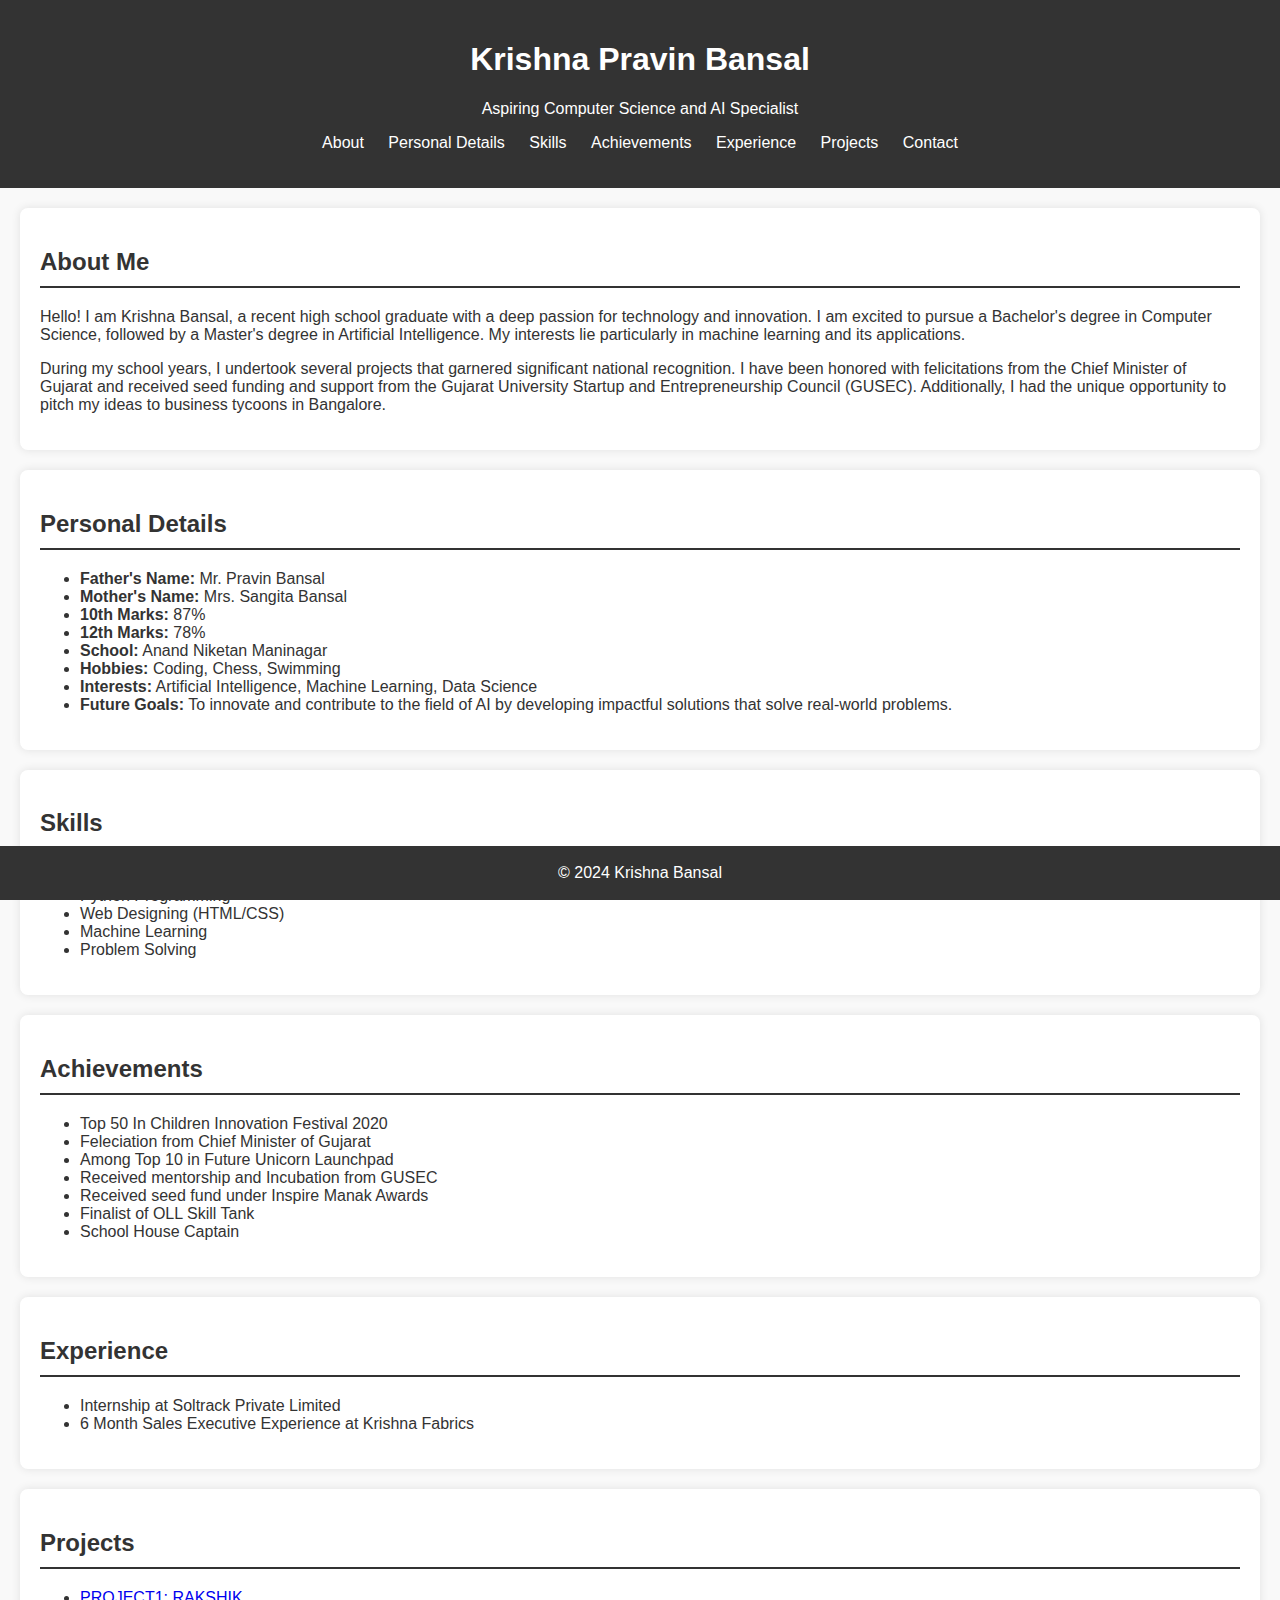
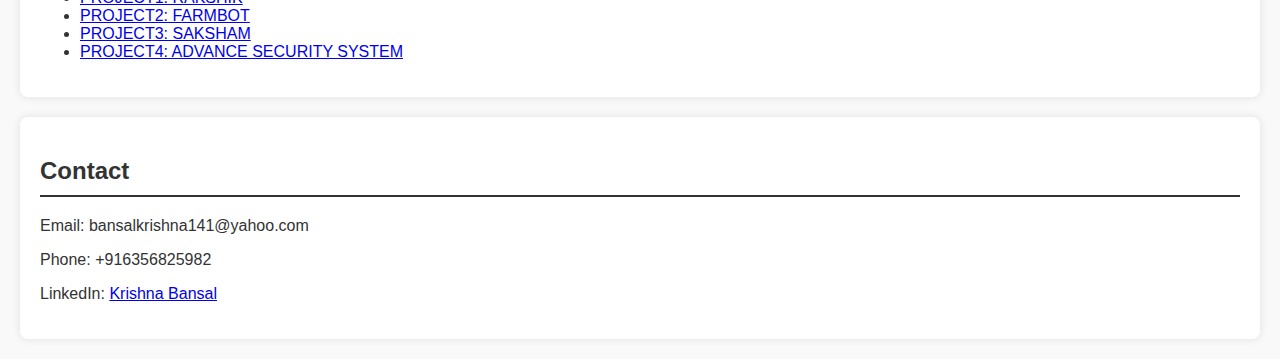
==== index.html @ b6003260 "Update index.html" ====
<!DOCTYPE html>
<html lang="en">
<head>
    <meta charset="UTF-8">
    <meta name="viewport" content="width=device-width, initial-scale=1.0">
    <title>Portfolio</title>
    <link rel="stylesheet" href="styles.css">
</head>
<body>
    <header>
        <h1>Krishna Pravin Bansal</h1>
        <p>Aspiring Computer Science and AI Specialist</p>
        <nav>
            <ul>
                <li><a href="#about">About</a></li>
                <li><a href="#personal-details">Personal Details</a></li>
                <li><a href="#skills"> Skills</a></li>
                <li><a href="#achievements">Achievements</a></li>
                <li><a href="#experience">Experience</a></li>
                <li><a href="#projects">Projects</a></li>
                <li><a href="#contact">Contact</a></li>
            </ul>
        </nav>
    </header>
    <section id="about">
        <h2>About Me</h2>
        <p>Hello! I am Krishna Bansal, a recent high school graduate with a deep passion for technology and innovation. I am excited to pursue a Bachelor's degree in Computer Science, followed by a Master's degree in Artificial Intelligence. My interests lie particularly in machine learning and its applications.</p>
        <p>During my school years, I undertook several projects that garnered significant national recognition. I have been honored with felicitations from the Chief Minister of Gujarat and received seed funding and support from the Gujarat University Startup and Entrepreneurship Council (GUSEC). Additionally, I had the unique opportunity to pitch my ideas to business tycoons in Bangalore.</p>
    </section>
    <section id="personal-details">
        <h2>Personal Details</h2>
        <ul>
            <li><strong>Father's Name:</strong> Mr. Pravin Bansal</li>
            <li><strong>Mother's Name:</strong> Mrs. Sangita Bansal</li>
            <li><strong>10th Marks:</strong> 87%</li>
            <li><strong>12th Marks:</strong> 78%</li>
            <li><strong>School:</strong> Anand Niketan Maninagar</li>
            <li><strong>Hobbies:</strong> Coding, Chess, Swimming</li>
            <li><strong>Interests:</strong> Artificial Intelligence, Machine Learning, Data Science</li>
            <li><strong>Future Goals:</strong> To innovate and contribute to the field of AI by developing impactful solutions that solve real-world problems.</li>
        </ul>
    </section>
    <section id="skills">
        <h2>Skills</h2>
        <ul>
            <li>Structured Query Language</li>
            <li>Python Programming</li>
            <li>Web Designing (HTML/CSS)</li>
            <li>Machine Learning</li>
            <li>Problem Solving</li>
    </section>
    <section id="achievements">
        <h2>Achievements</h2>
        <ul>
            <li>Top 50 In Children Innovation Festival 2020</li>
            <li>Feleciation from Chief Minister of Gujarat </li>
            <li>Among Top 10 in Future Unicorn Launchpad </li>
            <li>Received mentorship and Incubation from GUSEC</li>
            <li>Received seed fund under Inspire Manak Awards </li>
            <li>Finalist of OLL Skill Tank</li>
            <li>School House Captain</li>
        </ul>
    </section>
    <section id="experience">
        <h2>Experience</h2>
        <ul>
            <li>Internship at Soltrack Private Limited</li>
            <li>6 Month Sales Executive Experience at Krishna Fabrics</li>
        </ul>
    </section>
    <section id="projects">
        <h2>Projects</h2>
        <ul>
            <li><a href="project1.html" target="_blank">PROJECT1: RAKSHIK </a></li>
            <li><a href="project2.html" target="_blank">PROJECT2: FARMBOT </a></li>
            <li><a href="project3.html" target="_blank">PROJECT3: SAKSHAM</a></li>
            <li><a href="project4.html" target="_blank">PROJECT4: ADVANCE SECURITY SYSTEM </a></li>
        </ul>
    </section>
    <section id="contact">
        <h2>Contact</h2>
        <p>Email: bansalkrishna141@yahoo.com</p>
        <p>Phone: +916356825982</p>
        <p>LinkedIn: <a href="https://www.linkedin.com/in/krishna-bansal-6b6b602bb?utm_source=share&utm_campaign=share_via&utm_content=profile&utm_medium=ios_app" target="_blank">Krishna Bansal</a></p>
    </section>
    <footer>
        <p>&copy; 2024 Krishna Bansal</p>
    </footer>
</body>
</html>
---- styles.css ----
/* Global Styles */

body {
    font-family: 'Segoe UI', Tahoma, Geneva, Verdana, sans-serif;
    margin: 0;
    padding: 0;
    background-color: #f9f9f9;
    color: #333;
}

header {
    background-color: #333;
    color: #fff;
    padding: 20px 0;
    text-align: center;
}

nav ul {
    list-style-type: none;
    padding: 0;
}

nav ul li {
    display: inline;
    margin: 0 10px;
}

nav ul li a {
    color: #fff;
    text-decoration: none;
}

section {
    padding: 20px;
    margin: 20px;
    background-color: #fff;
    border-radius: 8px;
    box-shadow: 0 0 10px rgba(0, 0, 0, 0.1);
}

section h2 {
    color: #333;
    border-bottom: 2px solid #333;
    padding-bottom: 10px;
}

footer {
    background-color: #333;
    color: #fff;
    text-align: center;
    padding: 2px 0; /* Updated padding */
    position: fixed;
    bottom: 0;
    width: 100%;
    font-size: 1em;

@media (max-width: 600px) {
    nav ul li {
        display: block;
        margin: 5px 0;
    }
}

/* Specific Page Styles */

.skills {
    margin-top: 30px;
}

.skills h2 {
    text-align: center;
    color: #333;
}

.skill-item {
    margin-bottom: 20px;
}

.skill-title {
    font-weight: bold;
    margin-bottom: 5px;
}

.skill-bar {
    background-color: #ddd;
    height: 20px;
    border-radius: 10px;
    position: relative;
}

.skill-level {
    background-color: #4CAF50;
    height: 100%;
    border-radius: 10px;
    width: 80%; /* Change the width to represent the skill level */
}
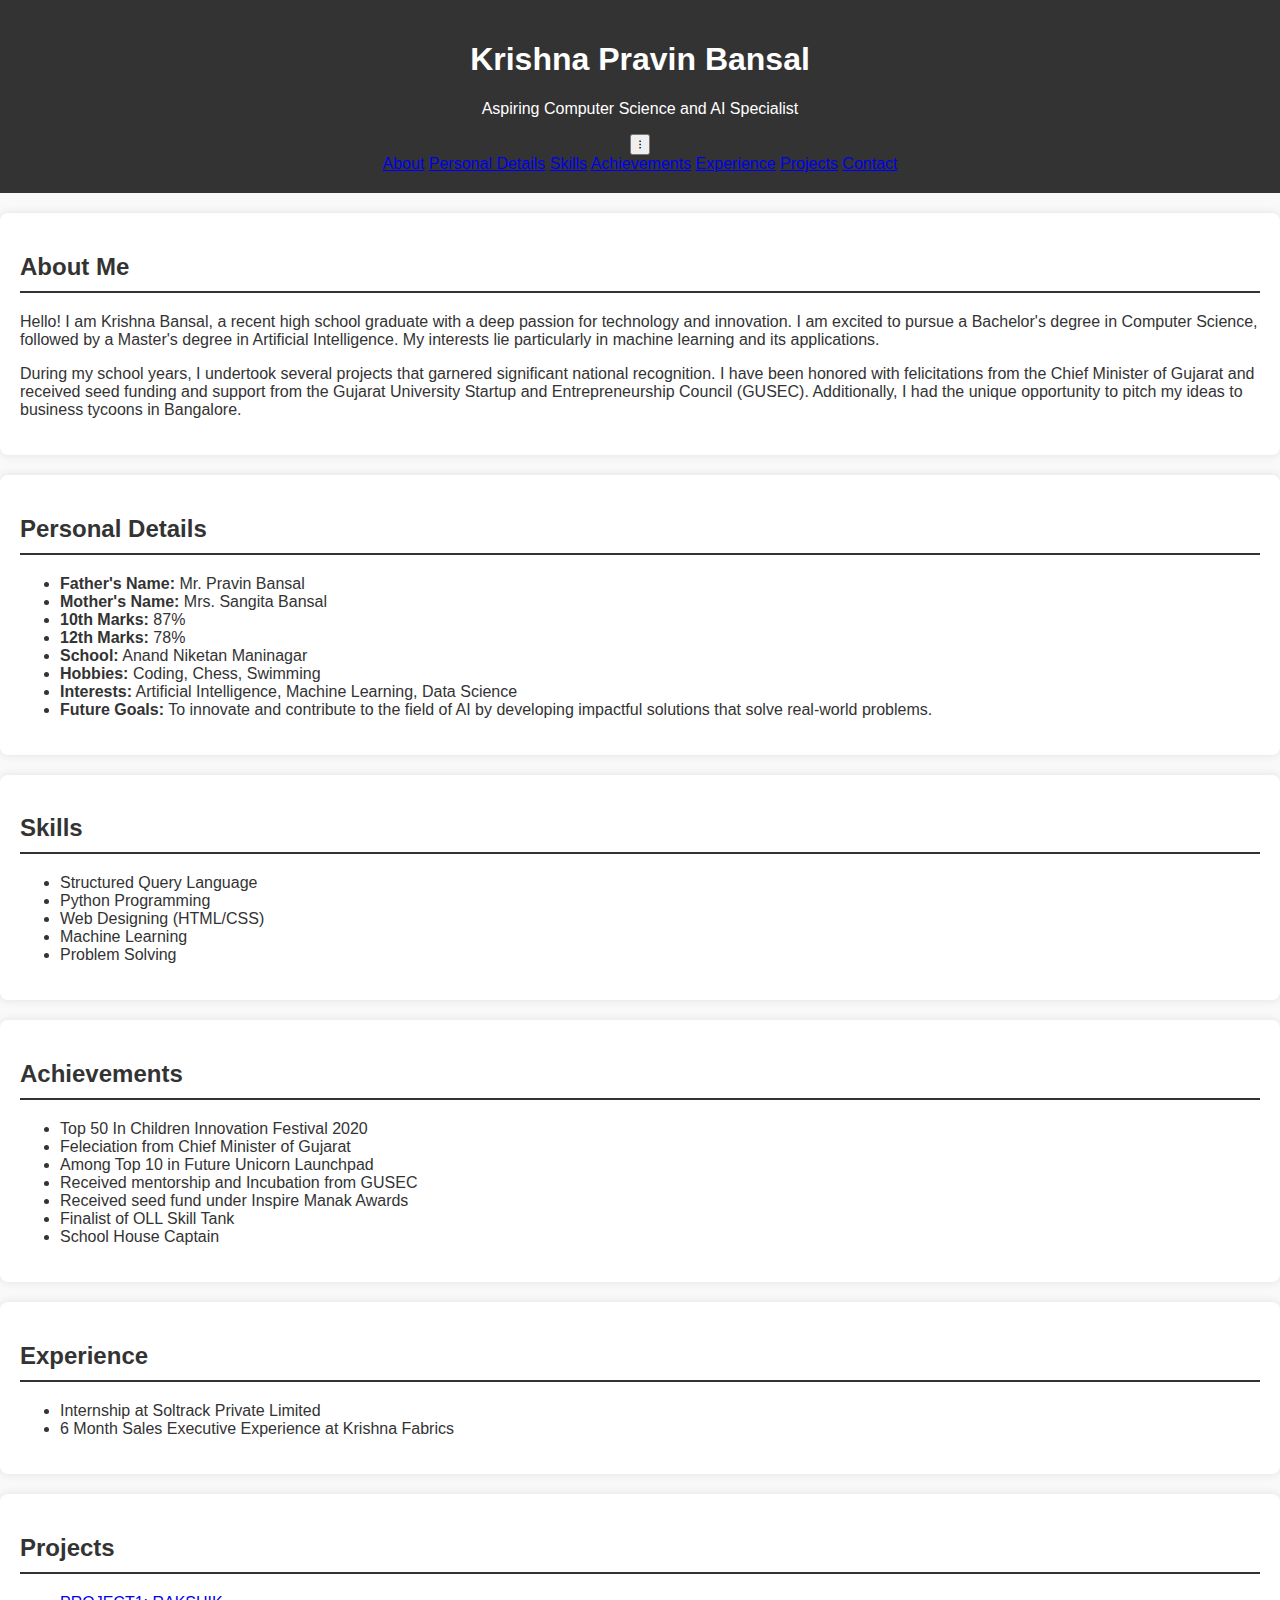
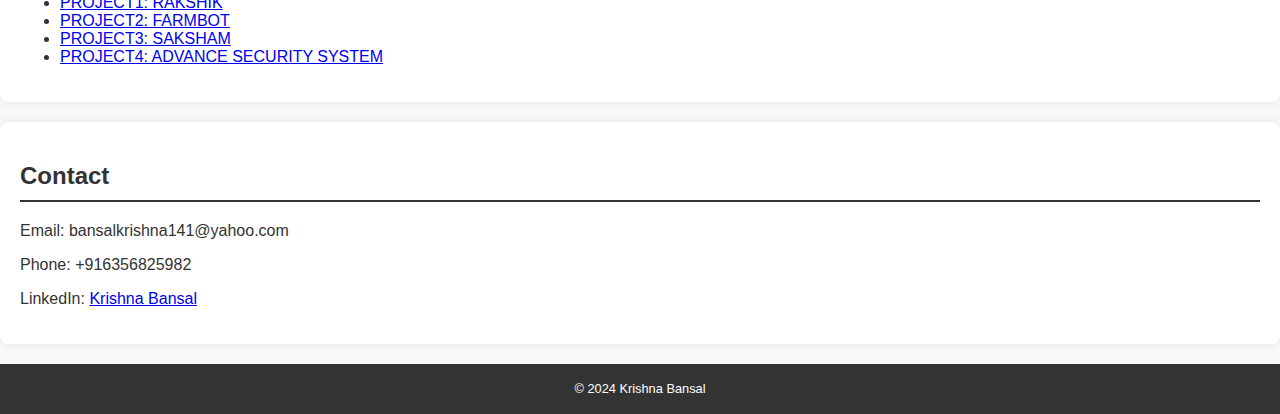
==== commit 5ac43fb0: "Update index.html" ====
--- a/index.html
+++ b/index.html
@@ -8,20 +8,22 @@
 </head>
 <body>
     <header>
-        <h1>Krishna Pravin Bansal</h1>
-        <p>Aspiring Computer Science and AI Specialist</p>
-        <nav>
-            <ul>
-                <li><a href="#about">About</a></li>
-                <li><a href="#personal-details">Personal Details</a></li>
-                <li><a href="#skills"> Skills</a></li>
-                <li><a href="#achievements">Achievements</a></li>
-                <li><a href="#experience">Experience</a></li>
-                <li><a href="#projects">Projects</a></li>
-                <li><a href="#contact">Contact</a></li>
-            </ul>
-        </nav>
-    </header>
+    <h1>Krishna Pravin Bansal</h1>
+    <p>Aspiring Computer Science and AI Specialist</p>
+    <div class="dropdown">
+        <button class="dropbtn">&#8285;</button>
+        <div class="dropdown-content">
+            <a href="#about">About</a>
+            <a href="#personal-details">Personal Details</a>
+            <a href="#skills">Skills</a>
+            <a href="#achievements">Achievements</a>
+            <a href="#experience">Experience</a>
+            <a href="#projects">Projects</a>
+            <a href="#contact">Contact</a>
+        </div>
+    </div>
+</header>
+
     <section id="about">
         <h2>About Me</h2>
         <p>Hello! I am Krishna Bansal, a recent high school graduate with a deep passion for technology and innovation. I am excited to pursue a Bachelor's degree in Computer Science, followed by a Master's degree in Artificial Intelligence. My interests lie particularly in machine learning and its applications.</p>
--- a/styles.css
+++ b/styles.css
@@ -1,5 +1,4 @@
 /* Global Styles */
-
 body {
     font-family: 'Segoe UI', Tahoma, Geneva, Verdana, sans-serif;
     margin: 0;
@@ -30,9 +29,14 @@
     text-decoration: none;
 }
 
+.container {
+    width: 90%;
+    margin: 0 auto;
+}
+
 section {
     padding: 20px;
-    margin: 20px;
+    margin: 20px 0;
     background-color: #fff;
     border-radius: 8px;
     box-shadow: 0 0 10px rgba(0, 0, 0, 0.1);
@@ -48,49 +52,21 @@
     background-color: #333;
     color: #fff;
     text-align: center;
-    padding: 2px 0; /* Updated padding */
-    position: fixed;
-    bottom: 0;
-    width: 100%;
-    font-size: 1em;
+    padding: 5px 0;
+    font-size: 0.8em;
+}
 
-@media (max-width: 600px) {
+@media (max-width: 768px) {
+    header {
+        padding: 10px 0;
+    }
+
     nav ul li {
         display: block;
         margin: 5px 0;
     }
+
+    section {
+        margin: 10px 0;
+    }
 }
-
-/* Specific Page Styles */
-
-.skills {
-    margin-top: 30px;
-}
-
-.skills h2 {
-    text-align: center;
-    color: #333;
-}
-
-.skill-item {
-    margin-bottom: 20px;
-}
-
-.skill-title {
-    font-weight: bold;
-    margin-bottom: 5px;
-}
-
-.skill-bar {
-    background-color: #ddd;
-    height: 20px;
-    border-radius: 10px;
-    position: relative;
-}
-
-.skill-level {
-    background-color: #4CAF50;
-    height: 100%;
-    border-radius: 10px;
-    width: 80%; /* Change the width to represent the skill level */
-}
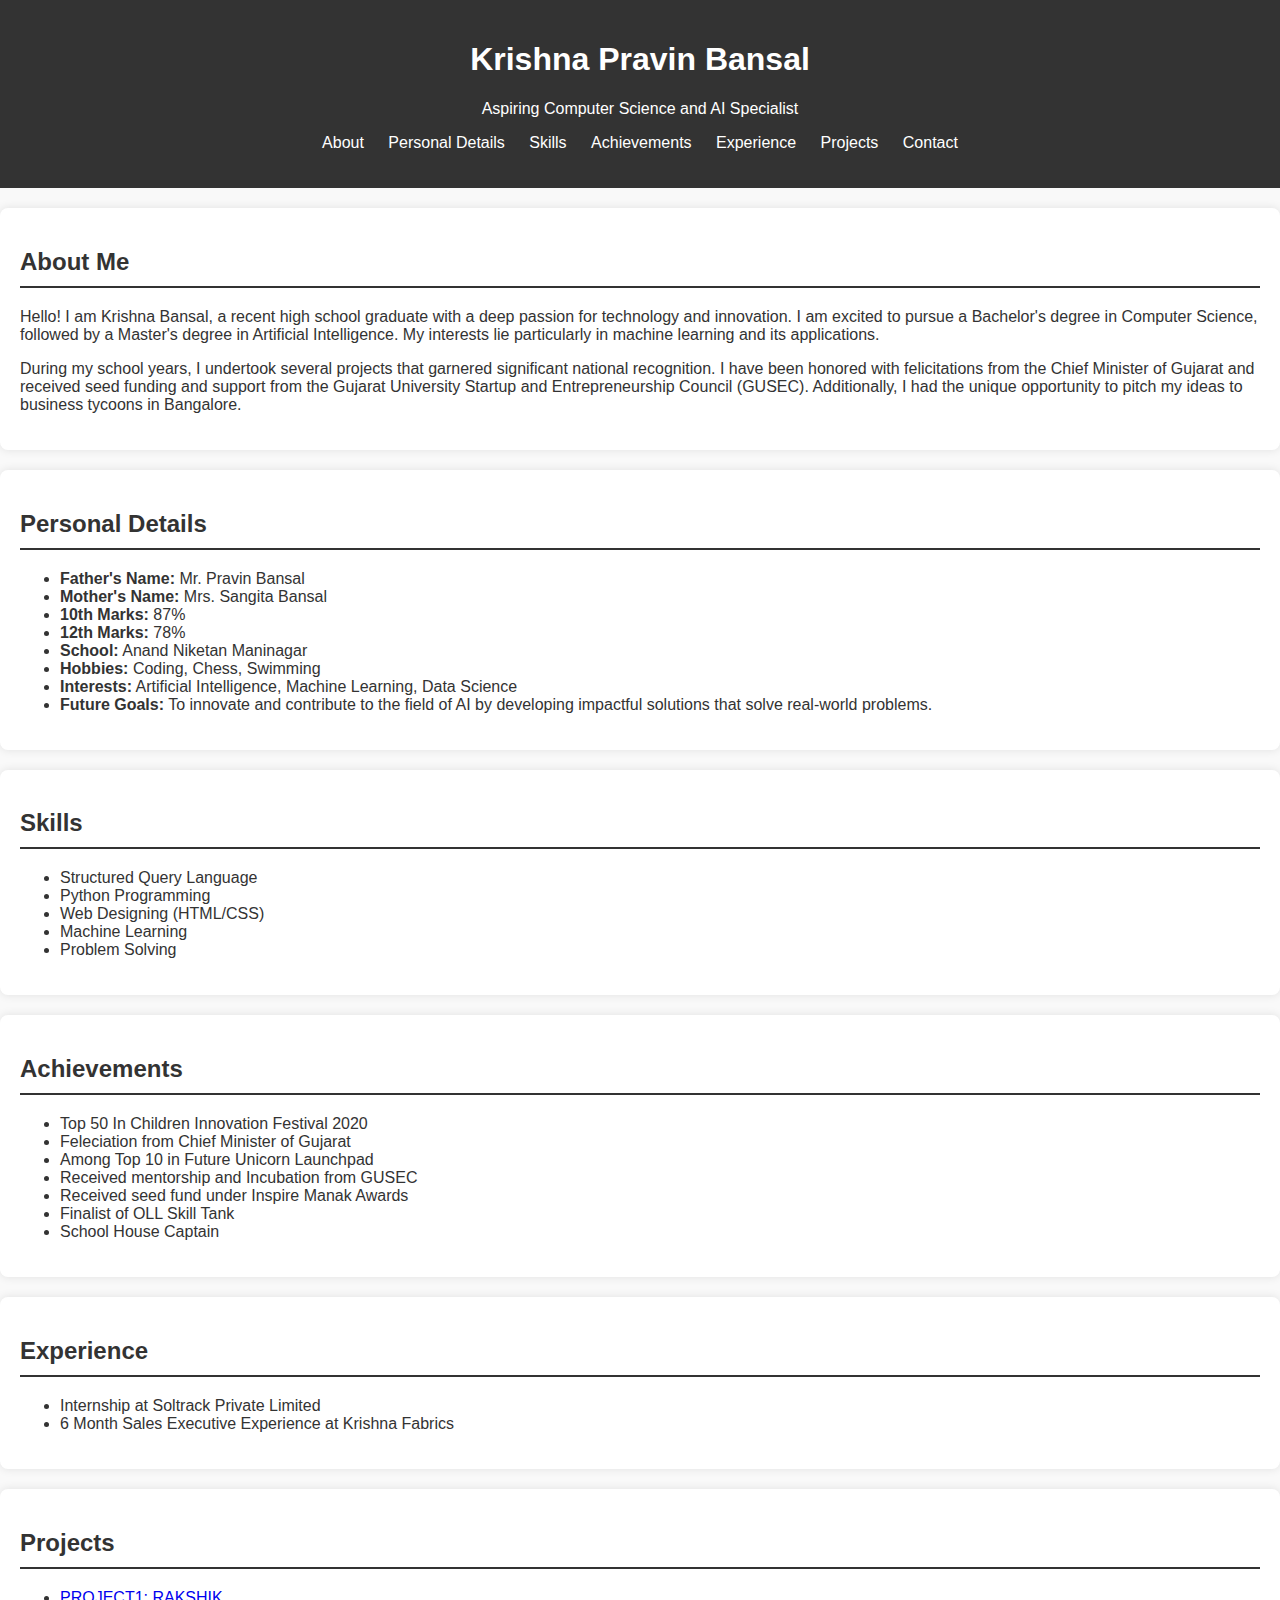
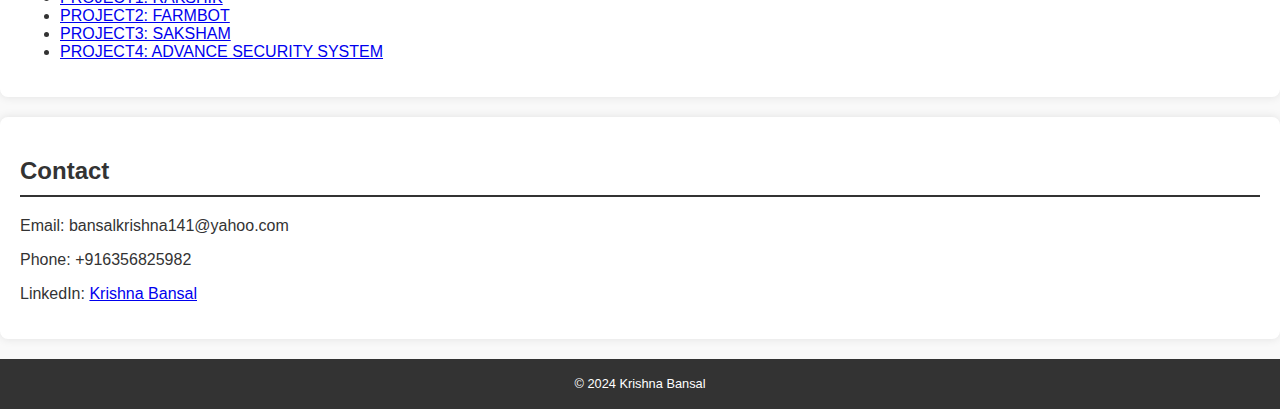
==== commit f20f759b: "Update index.html" ====
--- a/index.html
+++ b/index.html
@@ -8,21 +8,20 @@
 </head>
 <body>
     <header>
-    <h1>Krishna Pravin Bansal</h1>
-    <p>Aspiring Computer Science and AI Specialist</p>
-    <div class="dropdown">
-        <button class="dropbtn">&#8285;</button>
-        <div class="dropdown-content">
-            <a href="#about">About</a>
-            <a href="#personal-details">Personal Details</a>
-            <a href="#skills">Skills</a>
-            <a href="#achievements">Achievements</a>
-            <a href="#experience">Experience</a>
-            <a href="#projects">Projects</a>
-            <a href="#contact">Contact</a>
-        </div>
-    </div>
-</header>
+        <h1>Krishna Pravin Bansal</h1>
+        <p>Aspiring Computer Science and AI Specialist</p>
+        <nav>
+            <ul>
+                <li><a href="#about">About</a></li>
+                <li><a href="#personal-details">Personal Details</a></li>
+                <li><a href="#skills">Skills</a></li>
+                <li><a href="#achievements">Achievements</a></li>
+                <li><a href="#experience">Experience</a></li>
+                <li><a href="#projects">Projects</a></li>
+                <li><a href="#contact">Contact</a></li>
+            </ul>
+        </nav>
+    </header>
 
     <section id="about">
         <h2>About Me</h2>
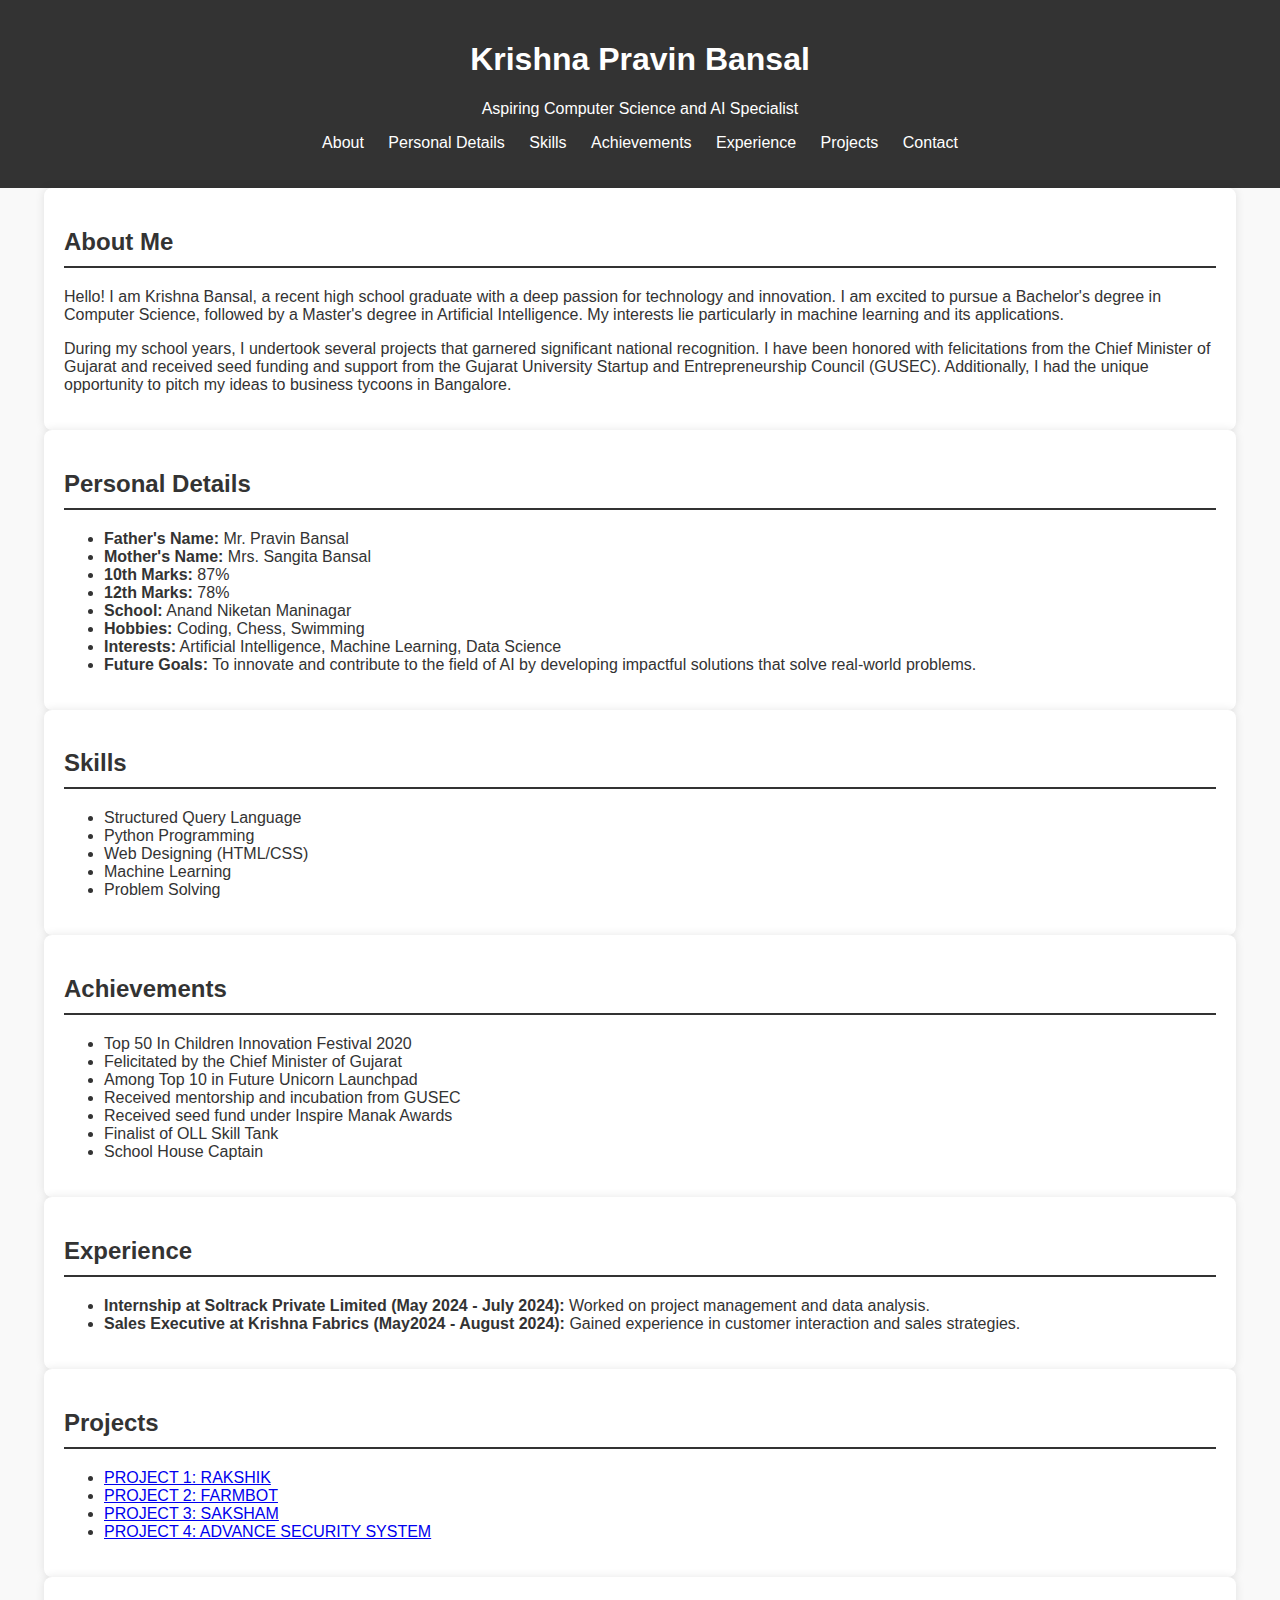
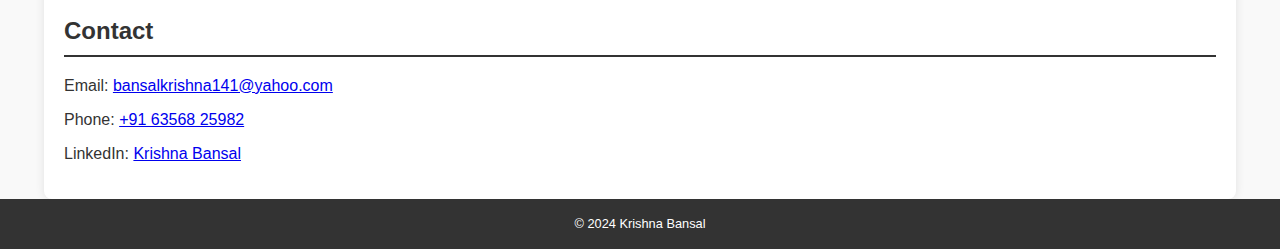
==== commit f1765cc4: "Update index.html" ====
--- a/index.html
+++ b/index.html
@@ -3,7 +3,7 @@
 <head>
     <meta charset="UTF-8">
     <meta name="viewport" content="width=device-width, initial-scale=1.0">
-    <title>Portfolio</title>
+    <title>Krishna Pravin Bansal - Portfolio</title>
     <link rel="stylesheet" href="styles.css">
 </head>
 <body>
@@ -23,67 +23,77 @@
         </nav>
     </header>
 
-    <section id="about">
-        <h2>About Me</h2>
-        <p>Hello! I am Krishna Bansal, a recent high school graduate with a deep passion for technology and innovation. I am excited to pursue a Bachelor's degree in Computer Science, followed by a Master's degree in Artificial Intelligence. My interests lie particularly in machine learning and its applications.</p>
-        <p>During my school years, I undertook several projects that garnered significant national recognition. I have been honored with felicitations from the Chief Minister of Gujarat and received seed funding and support from the Gujarat University Startup and Entrepreneurship Council (GUSEC). Additionally, I had the unique opportunity to pitch my ideas to business tycoons in Bangalore.</p>
-    </section>
-    <section id="personal-details">
-        <h2>Personal Details</h2>
-        <ul>
-            <li><strong>Father's Name:</strong> Mr. Pravin Bansal</li>
-            <li><strong>Mother's Name:</strong> Mrs. Sangita Bansal</li>
-            <li><strong>10th Marks:</strong> 87%</li>
-            <li><strong>12th Marks:</strong> 78%</li>
-            <li><strong>School:</strong> Anand Niketan Maninagar</li>
-            <li><strong>Hobbies:</strong> Coding, Chess, Swimming</li>
-            <li><strong>Interests:</strong> Artificial Intelligence, Machine Learning, Data Science</li>
-            <li><strong>Future Goals:</strong> To innovate and contribute to the field of AI by developing impactful solutions that solve real-world problems.</li>
-        </ul>
-    </section>
-    <section id="skills">
-        <h2>Skills</h2>
-        <ul>
-            <li>Structured Query Language</li>
-            <li>Python Programming</li>
-            <li>Web Designing (HTML/CSS)</li>
-            <li>Machine Learning</li>
-            <li>Problem Solving</li>
-    </section>
-    <section id="achievements">
-        <h2>Achievements</h2>
-        <ul>
-            <li>Top 50 In Children Innovation Festival 2020</li>
-            <li>Feleciation from Chief Minister of Gujarat </li>
-            <li>Among Top 10 in Future Unicorn Launchpad </li>
-            <li>Received mentorship and Incubation from GUSEC</li>
-            <li>Received seed fund under Inspire Manak Awards </li>
-            <li>Finalist of OLL Skill Tank</li>
-            <li>School House Captain</li>
-        </ul>
-    </section>
-    <section id="experience">
-        <h2>Experience</h2>
-        <ul>
-            <li>Internship at Soltrack Private Limited</li>
-            <li>6 Month Sales Executive Experience at Krishna Fabrics</li>
-        </ul>
-    </section>
-    <section id="projects">
-        <h2>Projects</h2>
-        <ul>
-            <li><a href="project1.html" target="_blank">PROJECT1: RAKSHIK </a></li>
-            <li><a href="project2.html" target="_blank">PROJECT2: FARMBOT </a></li>
-            <li><a href="project3.html" target="_blank">PROJECT3: SAKSHAM</a></li>
-            <li><a href="project4.html" target="_blank">PROJECT4: ADVANCE SECURITY SYSTEM </a></li>
-        </ul>
-    </section>
-    <section id="contact">
-        <h2>Contact</h2>
-        <p>Email: bansalkrishna141@yahoo.com</p>
-        <p>Phone: +916356825982</p>
-        <p>LinkedIn: <a href="https://www.linkedin.com/in/krishna-bansal-6b6b602bb?utm_source=share&utm_campaign=share_via&utm_content=profile&utm_medium=ios_app" target="_blank">Krishna Bansal</a></p>
-    </section>
+    <main>
+        <section id="about" class="container">
+            <h2>About Me</h2>
+            <p>Hello! I am Krishna Bansal, a recent high school graduate with a deep passion for technology and innovation. I am excited to pursue a Bachelor's degree in Computer Science, followed by a Master's degree in Artificial Intelligence. My interests lie particularly in machine learning and its applications.</p>
+            <p>During my school years, I undertook several projects that garnered significant national recognition. I have been honored with felicitations from the Chief Minister of Gujarat and received seed funding and support from the Gujarat University Startup and Entrepreneurship Council (GUSEC). Additionally, I had the unique opportunity to pitch my ideas to business tycoons in Bangalore.</p>
+        </section>
+
+        <section id="personal-details" class="container">
+            <h2>Personal Details</h2>
+            <ul>
+                <li><strong>Father's Name:</strong> Mr. Pravin Bansal</li>
+                <li><strong>Mother's Name:</strong> Mrs. Sangita Bansal</li>
+                <li><strong>10th Marks:</strong> 87%</li>
+                <li><strong>12th Marks:</strong> 78%</li>
+                <li><strong>School:</strong> Anand Niketan Maninagar</li>
+                <li><strong>Hobbies:</strong> Coding, Chess, Swimming</li>
+                <li><strong>Interests:</strong> Artificial Intelligence, Machine Learning, Data Science</li>
+                <li><strong>Future Goals:</strong> To innovate and contribute to the field of AI by developing impactful solutions that solve real-world problems.</li>
+            </ul>
+        </section>
+
+        <section id="skills" class="container">
+            <h2>Skills</h2>
+            <ul>
+                <li>Structured Query Language</li>
+                <li>Python Programming</li>
+                <li>Web Designing (HTML/CSS)</li>
+                <li>Machine Learning</li>
+                <li>Problem Solving</li>
+            </ul>
+        </section>
+
+        <section id="achievements" class="container">
+            <h2>Achievements</h2>
+            <ul>
+                <li>Top 50 In Children Innovation Festival 2020</li>
+                <li>Felicitated by the Chief Minister of Gujarat</li>
+                <li>Among Top 10 in Future Unicorn Launchpad</li>
+                <li>Received mentorship and incubation from GUSEC</li>
+                <li>Received seed fund under Inspire Manak Awards</li>
+                <li>Finalist of OLL Skill Tank</li>
+                <li>School House Captain</li>
+            </ul>
+        </section>
+
+        <section id="experience" class="container">
+            <h2>Experience</h2>
+            <ul>
+                <li><strong>Internship at Soltrack Private Limited (May 2024 - July 2024):</strong> Worked on project management and data analysis.</li>
+                <li><strong>Sales Executive at Krishna Fabrics (May2024 - August 2024):</strong> Gained experience in customer interaction and sales strategies.</li>
+            </ul>
+        </section>
+
+        <section id="projects" class="container">
+            <h2>Projects</h2>
+            <ul>
+                <li><a href="project1.html" target="_blank">PROJECT 1: RAKSHIK</a></li>
+                <li><a href="project2.html" target="_blank">PROJECT 2: FARMBOT</a></li>
+                <li><a href="project3.html" target="_blank">PROJECT 3: SAKSHAM</a></li>
+                <li><a href="project4.html" target="_blank">PROJECT 4: ADVANCE SECURITY SYSTEM</a></li>
+            </ul>
+        </section>
+
+        <section id="contact" class="container">
+            <h2>Contact</h2>
+            <p>Email: <a href="mailto:bansalkrishna141@yahoo.com">bansalkrishna141@yahoo.com</a></p>
+            <p>Phone: <a href="tel:+916356825982">+91 63568 25982</a></p>
+            <p>LinkedIn: <a href="https://www.linkedin.com/in/krishna-bansal-6b6b602bb" target="_blank">Krishna Bansal</a></p>
+        </section>
+    </main>
+
     <footer>
         <p>&copy; 2024 Krishna Bansal</p>
     </footer>
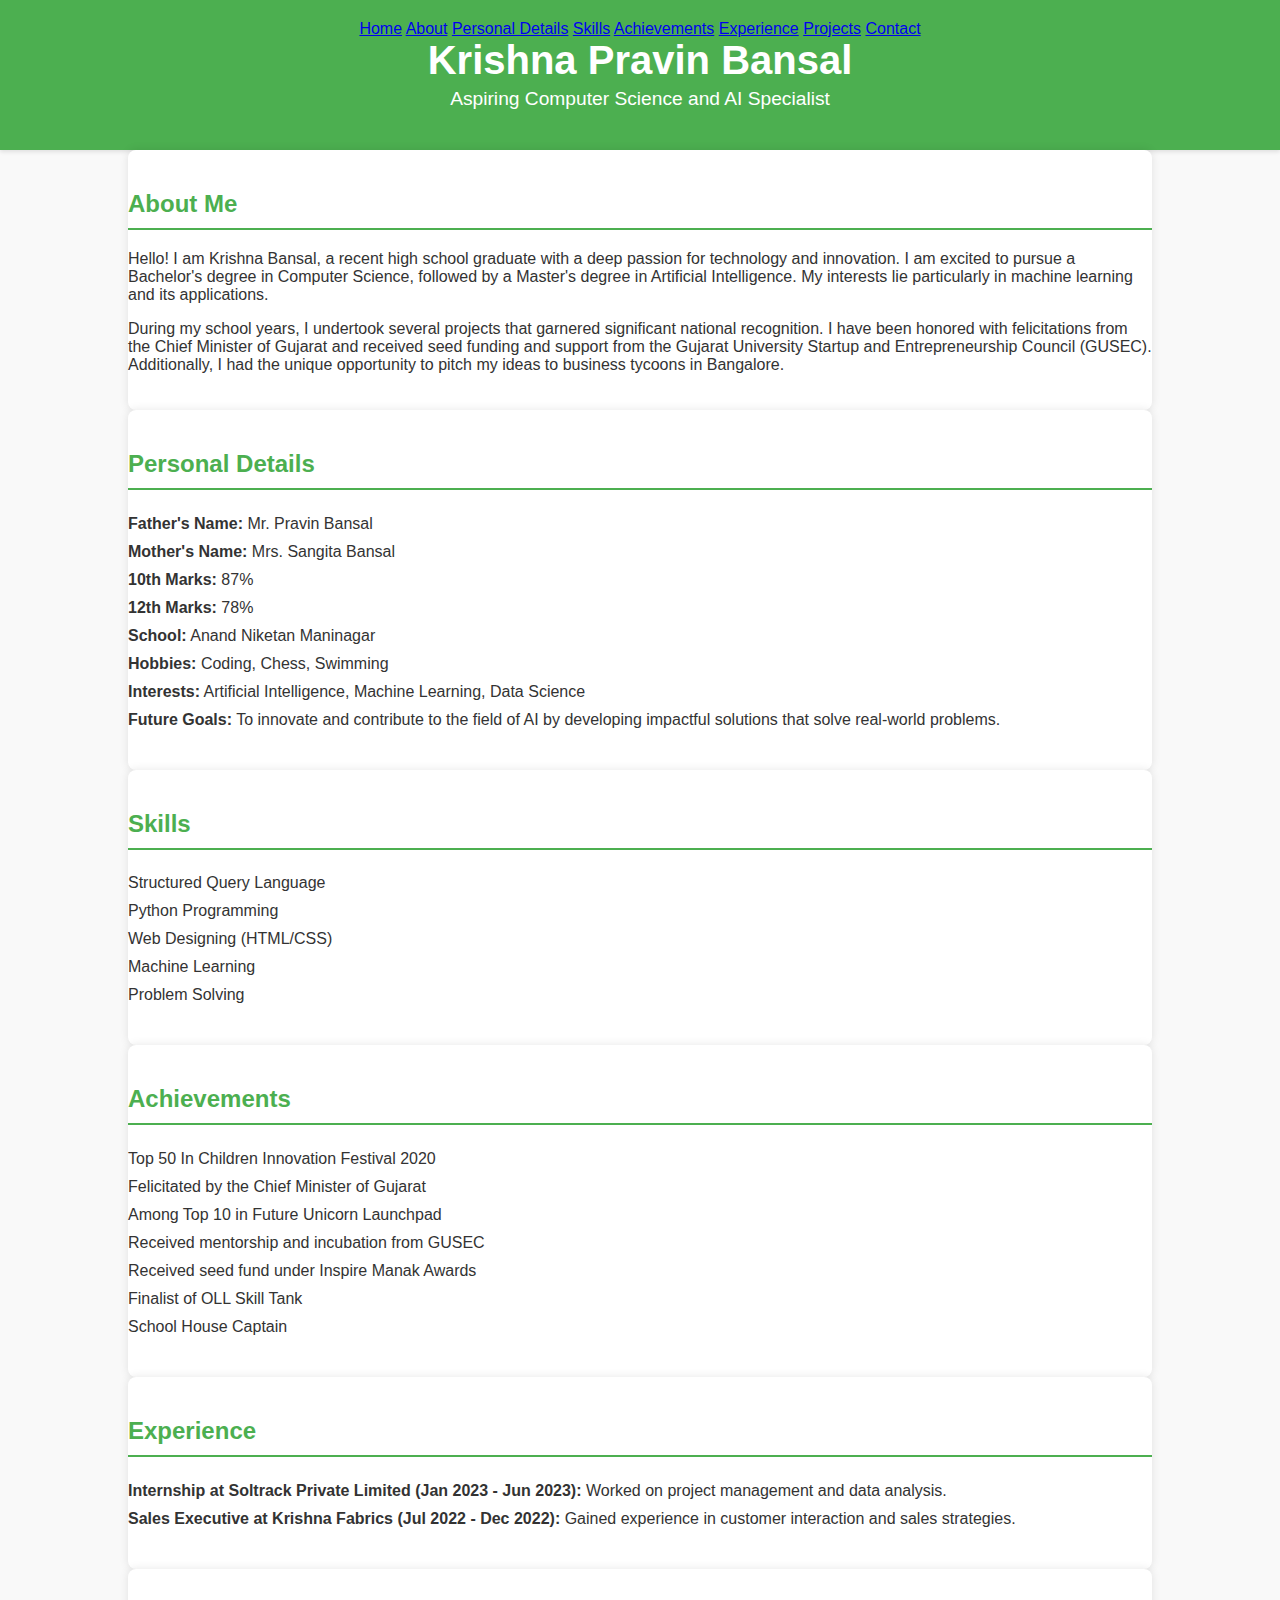
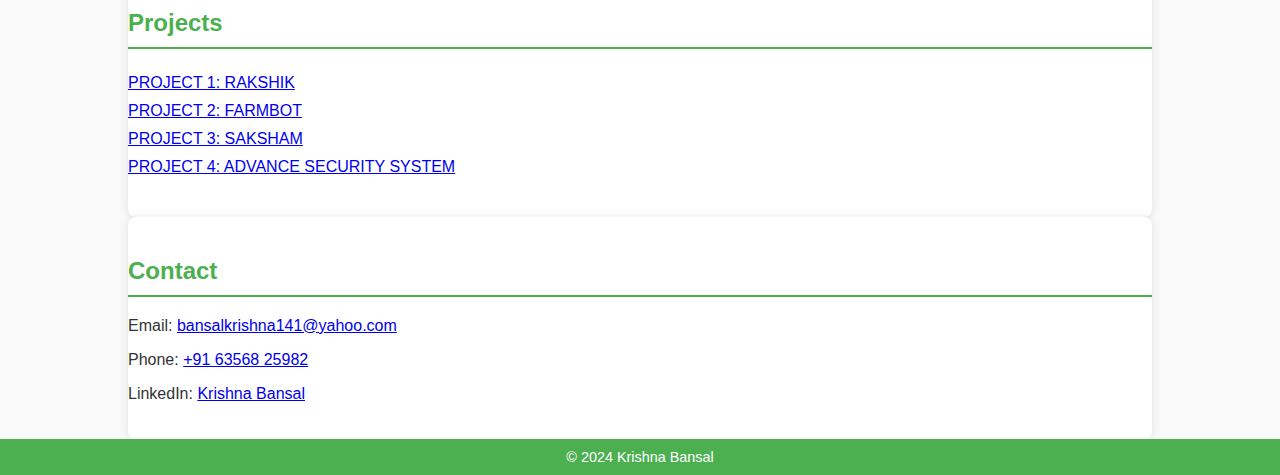
==== commit b1ec59fa: "Update index.html" ====
--- a/index.html
+++ b/index.html
@@ -8,19 +8,20 @@
 </head>
 <body>
     <header>
-        <h1>Krishna Pravin Bansal</h1>
-        <p>Aspiring Computer Science and AI Specialist</p>
-        <nav>
-            <ul>
-                <li><a href="#about">About</a></li>
-                <li><a href="#personal-details">Personal Details</a></li>
-                <li><a href="#skills">Skills</a></li>
-                <li><a href="#achievements">Achievements</a></li>
-                <li><a href="#experience">Experience</a></li>
-                <li><a href="#projects">Projects</a></li>
-                <li><a href="#contact">Contact</a></li>
-            </ul>
-        </nav>
+        <div class="topnav">
+            <a href="index.html">Home</a>
+            <a href="#about">About</a>
+            <a href="#personal-details">Personal Details</a>
+            <a href="#skills">Skills</a>
+            <a href="#achievements">Achievements</a>
+            <a href="#experience">Experience</a>
+            <a href="#projects">Projects</a>
+            <a href="#contact">Contact</a>
+        </div>
+        <div class="header-content">
+            <h1>Krishna Pravin Bansal</h1>
+            <p>Aspiring Computer Science and AI Specialist</p>
+        </div>
     </header>
 
     <main>
@@ -71,8 +72,8 @@
         <section id="experience" class="container">
             <h2>Experience</h2>
             <ul>
-                <li><strong>Internship at Soltrack Private Limited (May 2024 - July 2024):</strong> Worked on project management and data analysis.</li>
-                <li><strong>Sales Executive at Krishna Fabrics (May2024 - August 2024):</strong> Gained experience in customer interaction and sales strategies.</li>
+                <li><strong>Internship at Soltrack Private Limited (Jan 2023 - Jun 2023):</strong> Worked on project management and data analysis.</li>
+                <li><strong>Sales Executive at Krishna Fabrics (Jul 2022 - Dec 2022):</strong> Gained experience in customer interaction and sales strategies.</li>
             </ul>
         </section>
 
--- a/styles.css
+++ b/styles.css
@@ -8,30 +8,49 @@
 }
 
 header {
-    background-color: #333;
+    background-color: #4CAF50;
     color: #fff;
     padding: 20px 0;
     text-align: center;
+    box-shadow: 0 2px 4px rgba(0, 0, 0, 0.1);
+}
+
+header h1 {
+    margin: 0;
+    font-size: 2.5em;
+}
+
+header p {
+    margin: 5px 0 20px;
+    font-size: 1.2em;
 }
 
 nav ul {
     list-style-type: none;
     padding: 0;
+    margin: 0;
+    display: flex;
+    justify-content: center;
 }
 
 nav ul li {
-    display: inline;
-    margin: 0 10px;
+    margin: 0 15px;
 }
 
 nav ul li a {
     color: #fff;
     text-decoration: none;
+    font-size: 1.1em;
+}
+
+nav ul li a:hover {
+    text-decoration: underline;
 }
 
 .container {
-    width: 90%;
+    width: 80%;
     margin: 0 auto;
+    padding: 20px 0;
 }
 
 section {
@@ -43,17 +62,30 @@
 }
 
 section h2 {
-    color: #333;
-    border-bottom: 2px solid #333;
+    color: #4CAF50;
+    border-bottom: 2px solid #4CAF50;
     padding-bottom: 10px;
 }
 
+section ul {
+    list-style-type: none;
+    padding: 0;
+}
+
+section ul li {
+    padding: 5px 0;
+}
+
 footer {
-    background-color: #333;
+    background-color: #4CAF50;
     color: #fff;
     text-align: center;
-    padding: 5px 0;
-    font-size: 0.8em;
+    padding: 10px 0;
+    font-size: 0.9em;
+}
+
+footer p {
+    margin: 0;
 }
 
 @media (max-width: 768px) {
@@ -61,9 +93,16 @@
         padding: 10px 0;
     }
 
+    nav ul {
+        flex-direction: column;
+    }
+
     nav ul li {
-        display: block;
         margin: 5px 0;
+    }
+
+    .container {
+        width: 90%;
     }
 
     section {
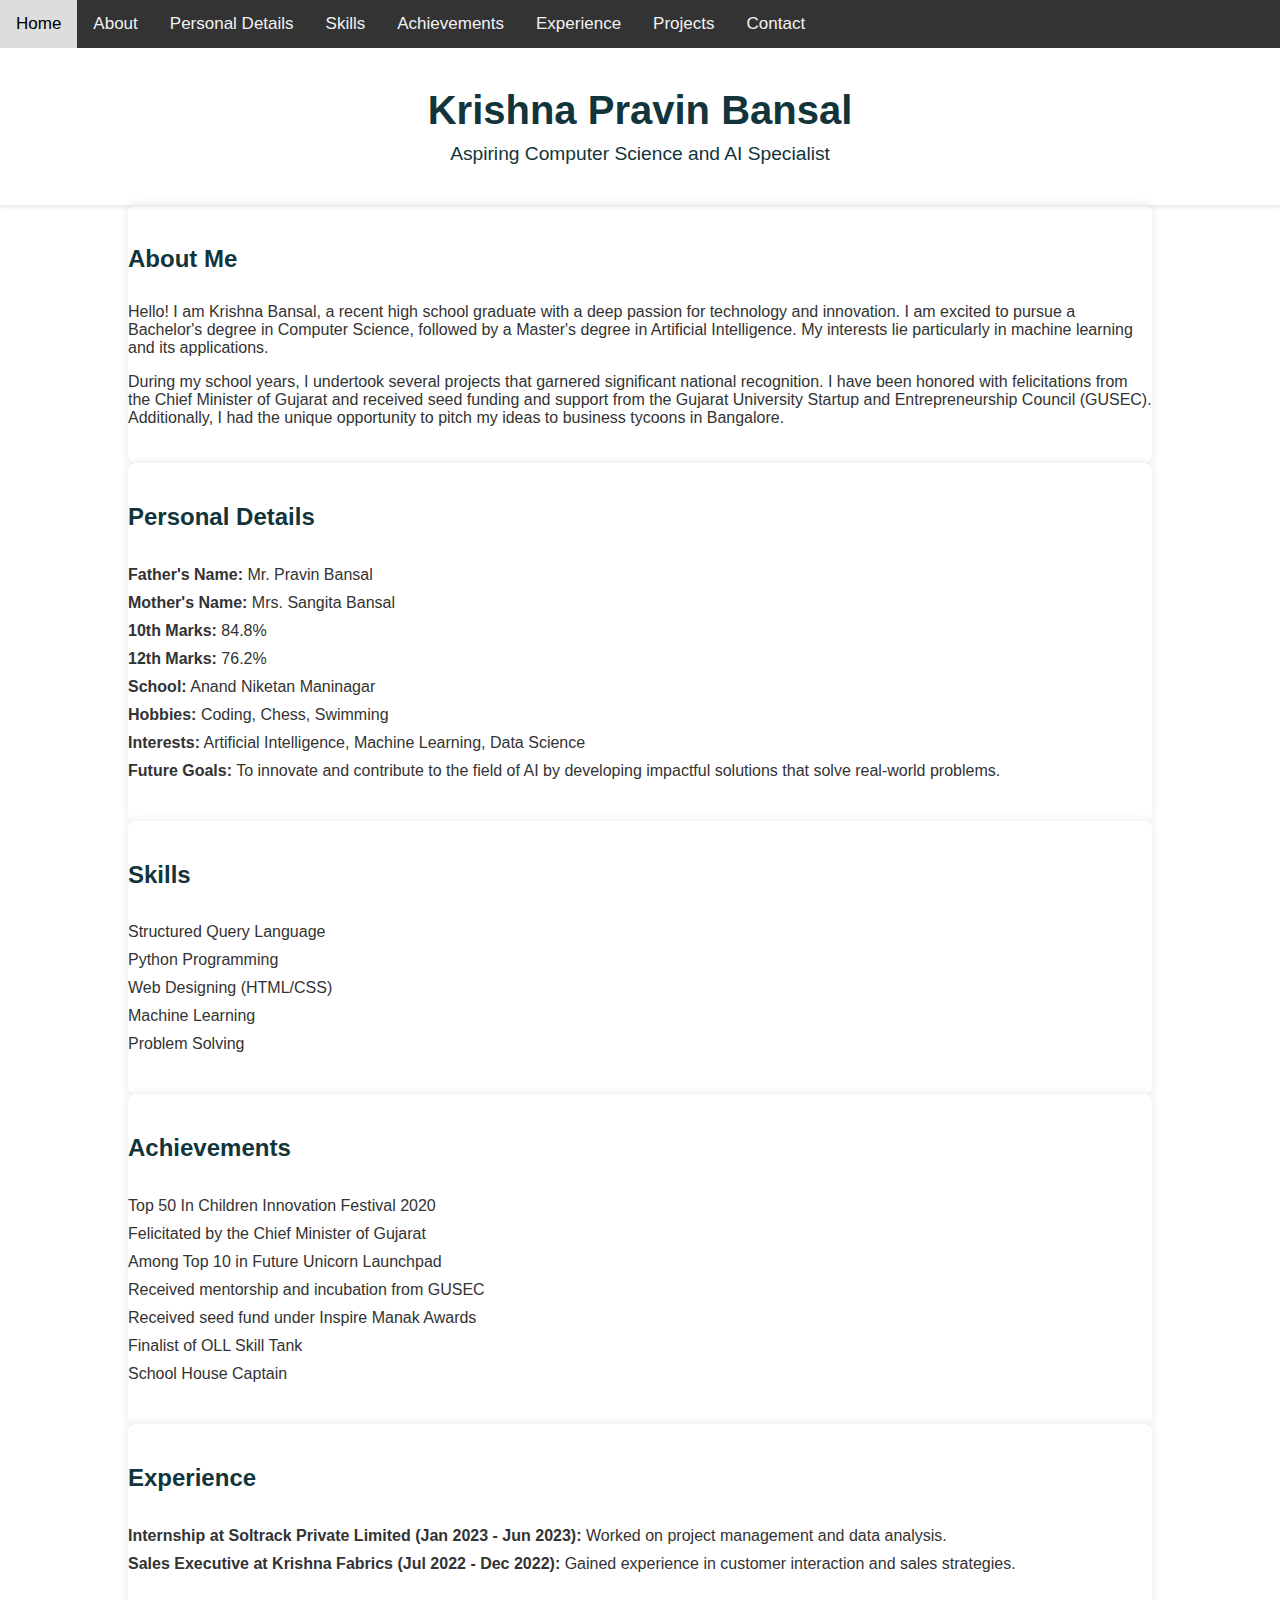
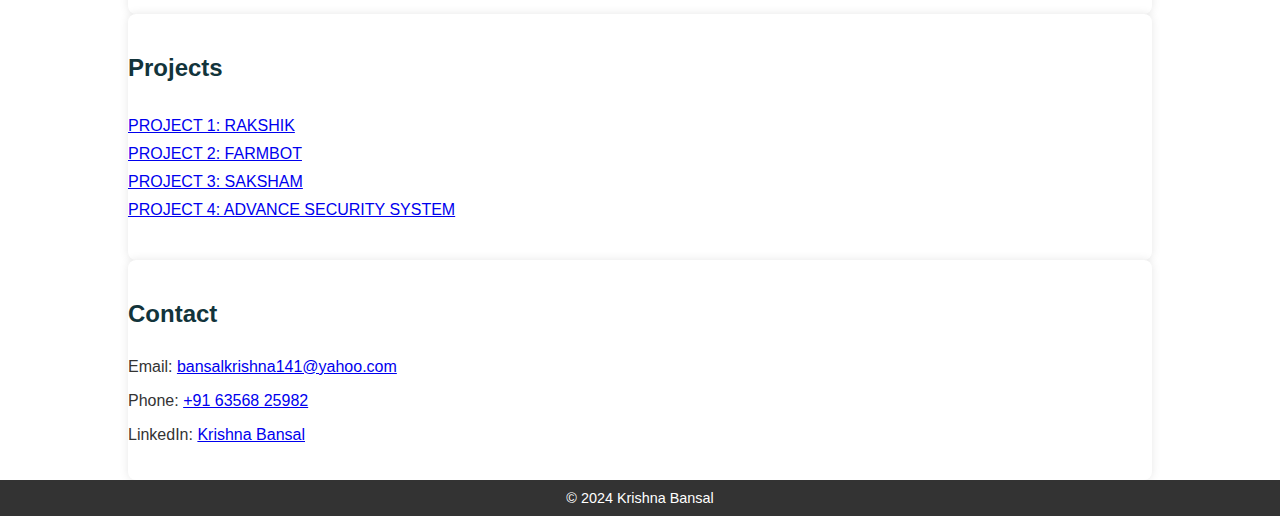
==== commit c228258a: "Update index.html" ====
--- a/index.html
+++ b/index.html
@@ -36,8 +36,8 @@
             <ul>
                 <li><strong>Father's Name:</strong> Mr. Pravin Bansal</li>
                 <li><strong>Mother's Name:</strong> Mrs. Sangita Bansal</li>
-                <li><strong>10th Marks:</strong> 87%</li>
-                <li><strong>12th Marks:</strong> 78%</li>
+                <li><strong>10th Marks:</strong> 84.8%</li>
+                <li><strong>12th Marks:</strong> 76.2%</li>
                 <li><strong>School:</strong> Anand Niketan Maninagar</li>
                 <li><strong>Hobbies:</strong> Coding, Chess, Swimming</li>
                 <li><strong>Interests:</strong> Artificial Intelligence, Machine Learning, Data Science</li>
--- a/styles.css
+++ b/styles.css
@@ -3,16 +3,20 @@
     font-family: 'Segoe UI', Tahoma, Geneva, Verdana, sans-serif;
     margin: 0;
     padding: 0;
-    background-color: #f9f9f9;
+    background-color: #fffff;
     color: #333;
 }
 
 header {
-    background-color: #4CAF50;
-    color: #fff;
-    padding: 20px 0;
+    position: relative;
+    background-color: #fffff;
+    color: #12343b;
     text-align: center;
     box-shadow: 0 2px 4px rgba(0, 0, 0, 0.1);
+}
+
+.header-content {
+    padding: 40px 0;
 }
 
 header h1 {
@@ -21,30 +25,33 @@
 }
 
 header p {
-    margin: 5px 0 20px;
+    margin: 10px 0 0;
     font-size: 1.2em;
 }
 
-nav ul {
-    list-style-type: none;
-    padding: 0;
-    margin: 0;
-    display: flex;
-    justify-content: center;
+.topnav {
+    overflow: hidden;
+    background-color: #333;
 }
 
-nav ul li {
-    margin: 0 15px;
+.topnav a {
+    float: left;
+    display: block;
+    color: #f2f2f2;
+    text-align: center;
+    padding: 14px 16px;
+    text-decoration: none;
+    font-size: 17px;
 }
 
-nav ul li a {
-    color: #fff;
-    text-decoration: none;
-    font-size: 1.1em;
+.topnav a:hover {
+    background-color: #ddd;
+    color: black;
 }
 
-nav ul li a:hover {
-    text-decoration: underline;
+.topnav a.active {
+    background-color: #fffff;
+    color: white;
 }
 
 .container {
@@ -62,8 +69,8 @@
 }
 
 section h2 {
-    color: #4CAF50;
-    border-bottom: 2px solid #4CAF50;
+    color: #12343b;
+    border-bottom: 2px solid #fffff;
     padding-bottom: 10px;
 }
 
@@ -77,7 +84,7 @@
 }
 
 footer {
-    background-color: #4CAF50;
+    background-color: #333;
     color: #fff;
     text-align: center;
     padding: 10px 0;
@@ -93,12 +100,15 @@
         padding: 10px 0;
     }
 
-    nav ul {
-        flex-direction: column;
+    .topnav a {
+        float: none;
+        width: 100%;
+        text-align: left;
+        padding-left: 20px;
     }
 
-    nav ul li {
-        margin: 5px 0;
+    .header-content {
+        padding: 20px 0;
     }
 
     .container {
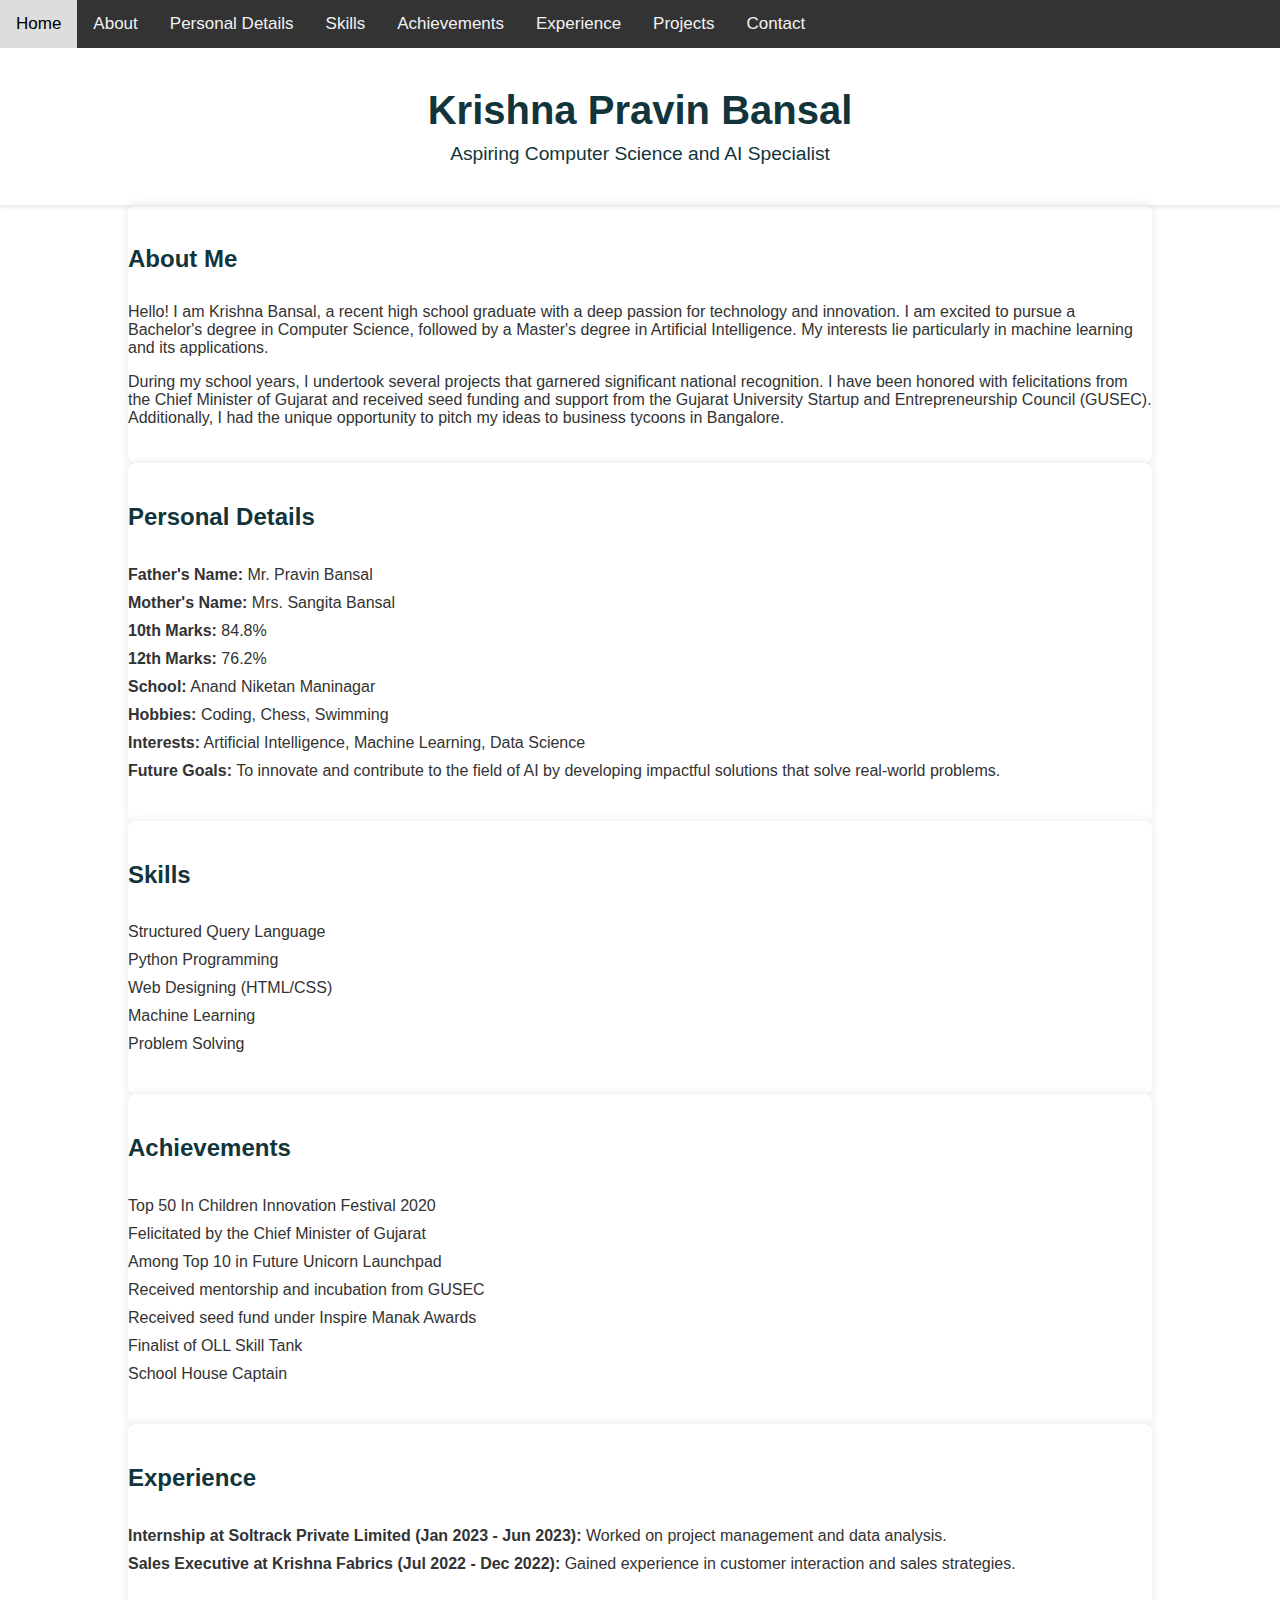
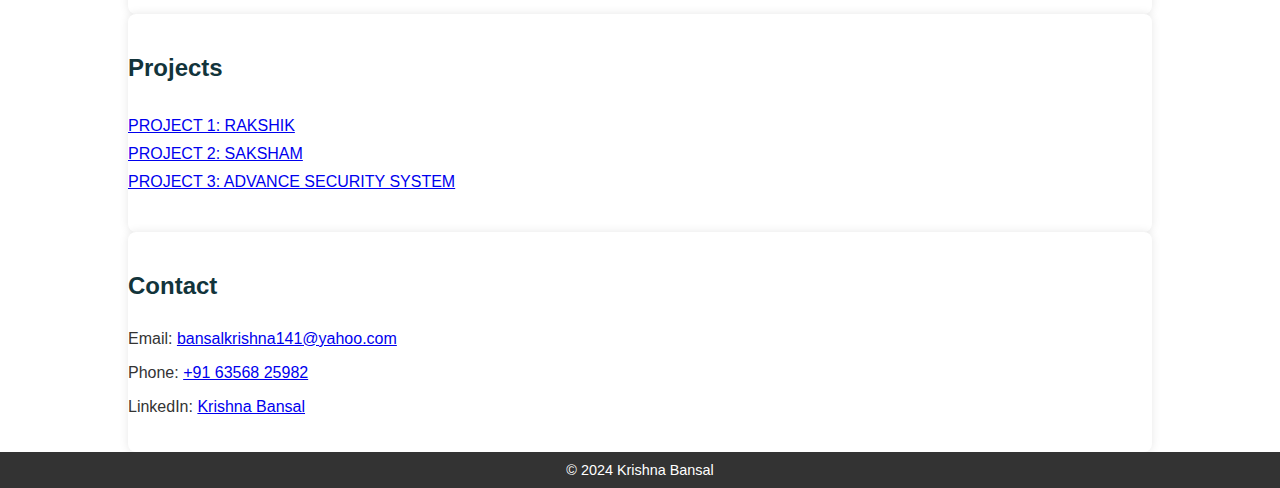
==== commit 9d9a454a: "Update index.html" ====
--- a/index.html
+++ b/index.html
@@ -81,9 +81,8 @@
             <h2>Projects</h2>
             <ul>
                 <li><a href="project1.html" target="_blank">PROJECT 1: RAKSHIK</a></li>
-                <li><a href="project2.html" target="_blank">PROJECT 2: FARMBOT</a></li>
-                <li><a href="project3.html" target="_blank">PROJECT 3: SAKSHAM</a></li>
-                <li><a href="project4.html" target="_blank">PROJECT 4: ADVANCE SECURITY SYSTEM</a></li>
+                <li><a href="project3.html" target="_blank">PROJECT 2: SAKSHAM</a></li>
+                <li><a href="project4.html" target="_blank">PROJECT 3: ADVANCE SECURITY SYSTEM</a></li>
             </ul>
         </section>
 
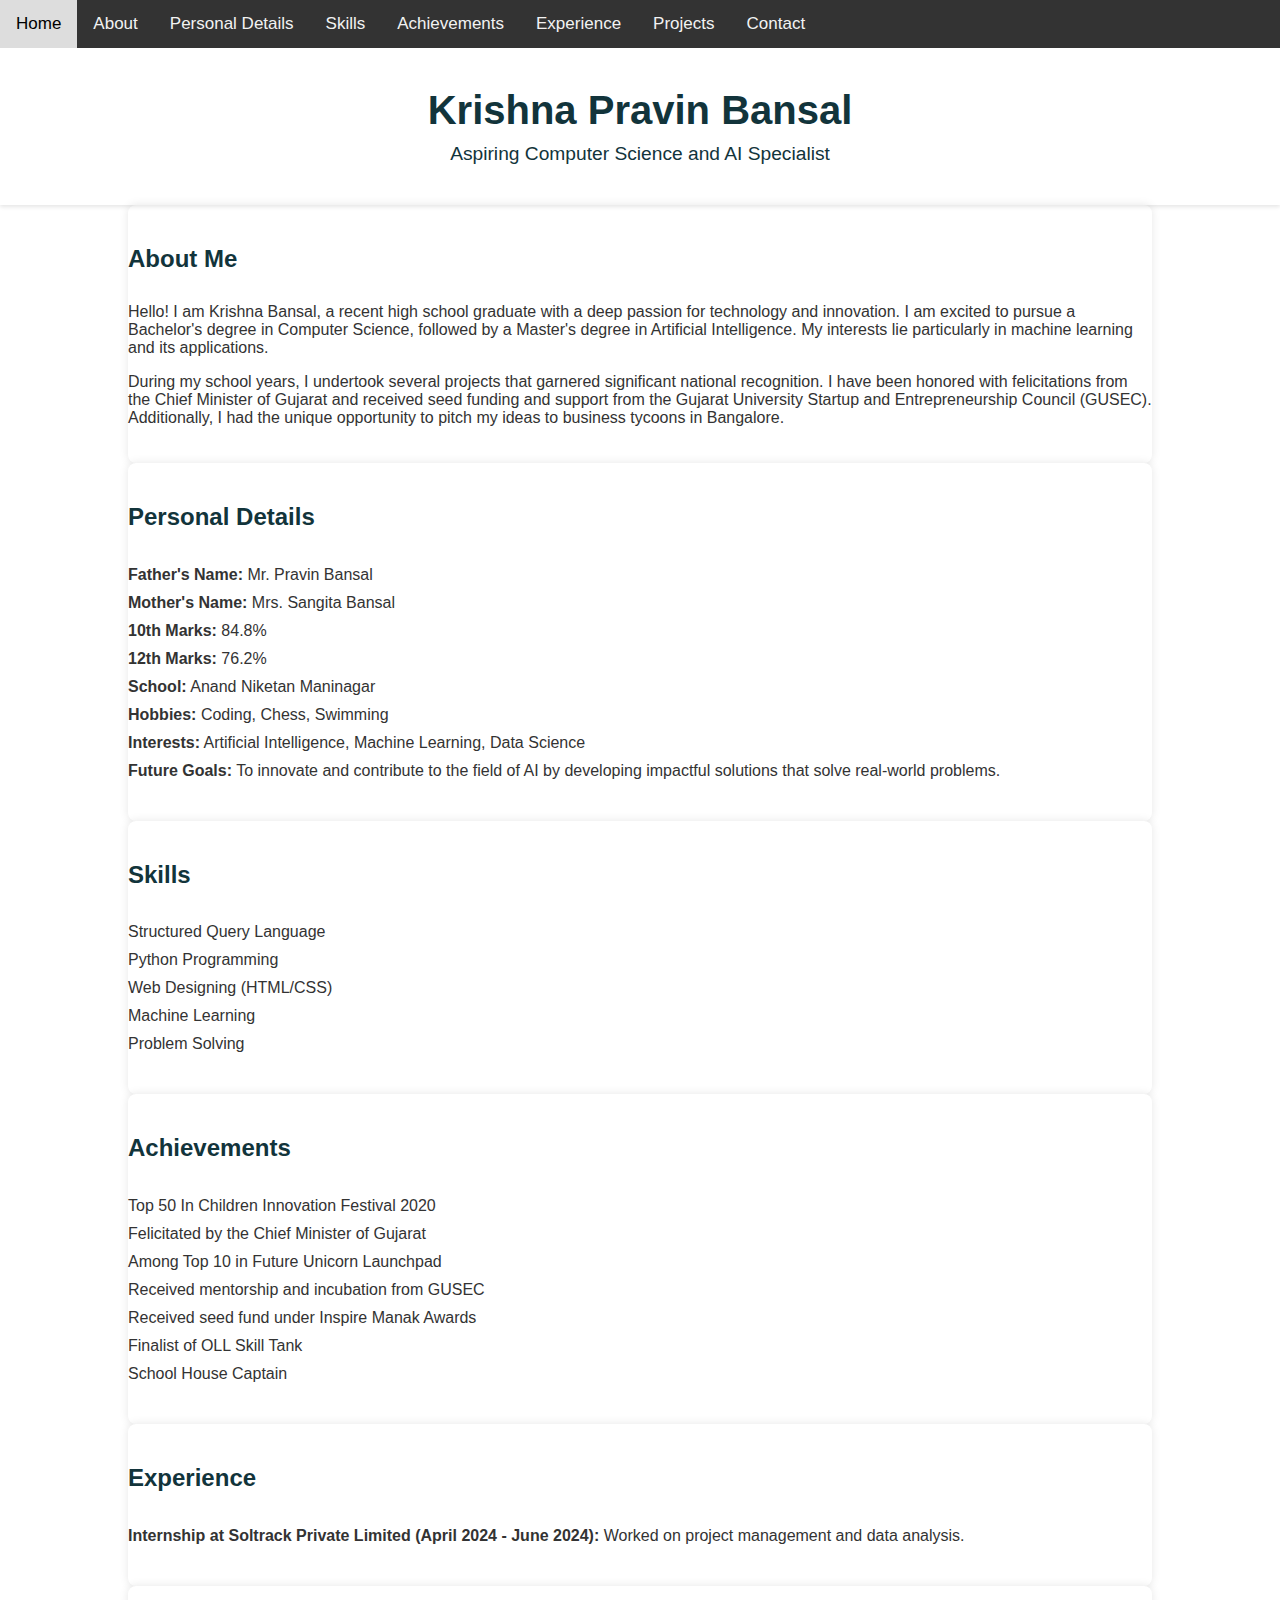
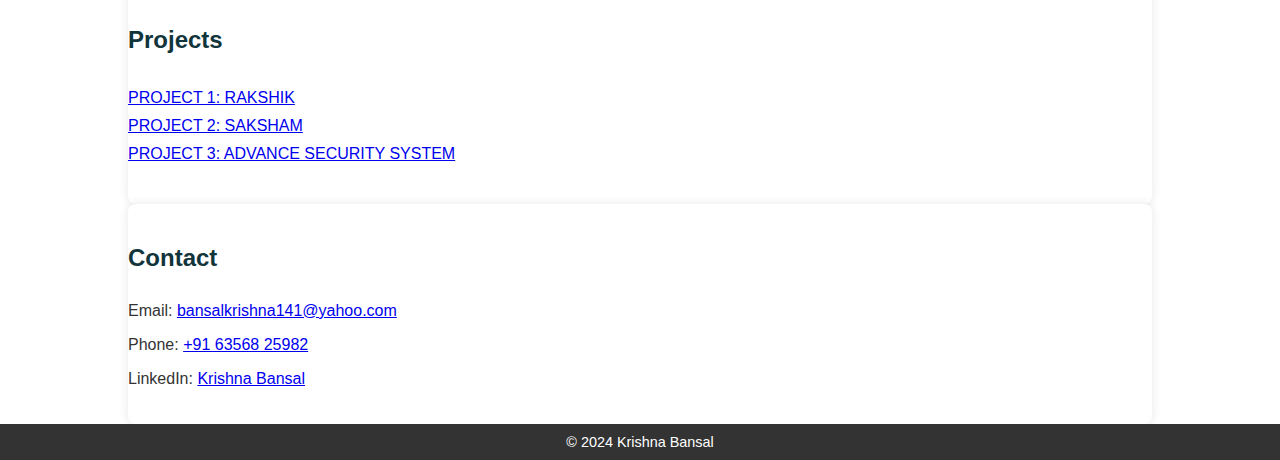
==== commit e79a0e61: "Update index.html" ====
--- a/index.html
+++ b/index.html
@@ -72,8 +72,8 @@
         <section id="experience" class="container">
             <h2>Experience</h2>
             <ul>
-                <li><strong>Internship at Soltrack Private Limited (Jan 2023 - Jun 2023):</strong> Worked on project management and data analysis.</li>
-                <li><strong>Sales Executive at Krishna Fabrics (Jul 2022 - Dec 2022):</strong> Gained experience in customer interaction and sales strategies.</li>
+                <li><strong>Internship at Soltrack Private Limited (April 2024 - June 2024):</strong> Worked on project management and data analysis.</li>
+                
             </ul>
         </section>
 
